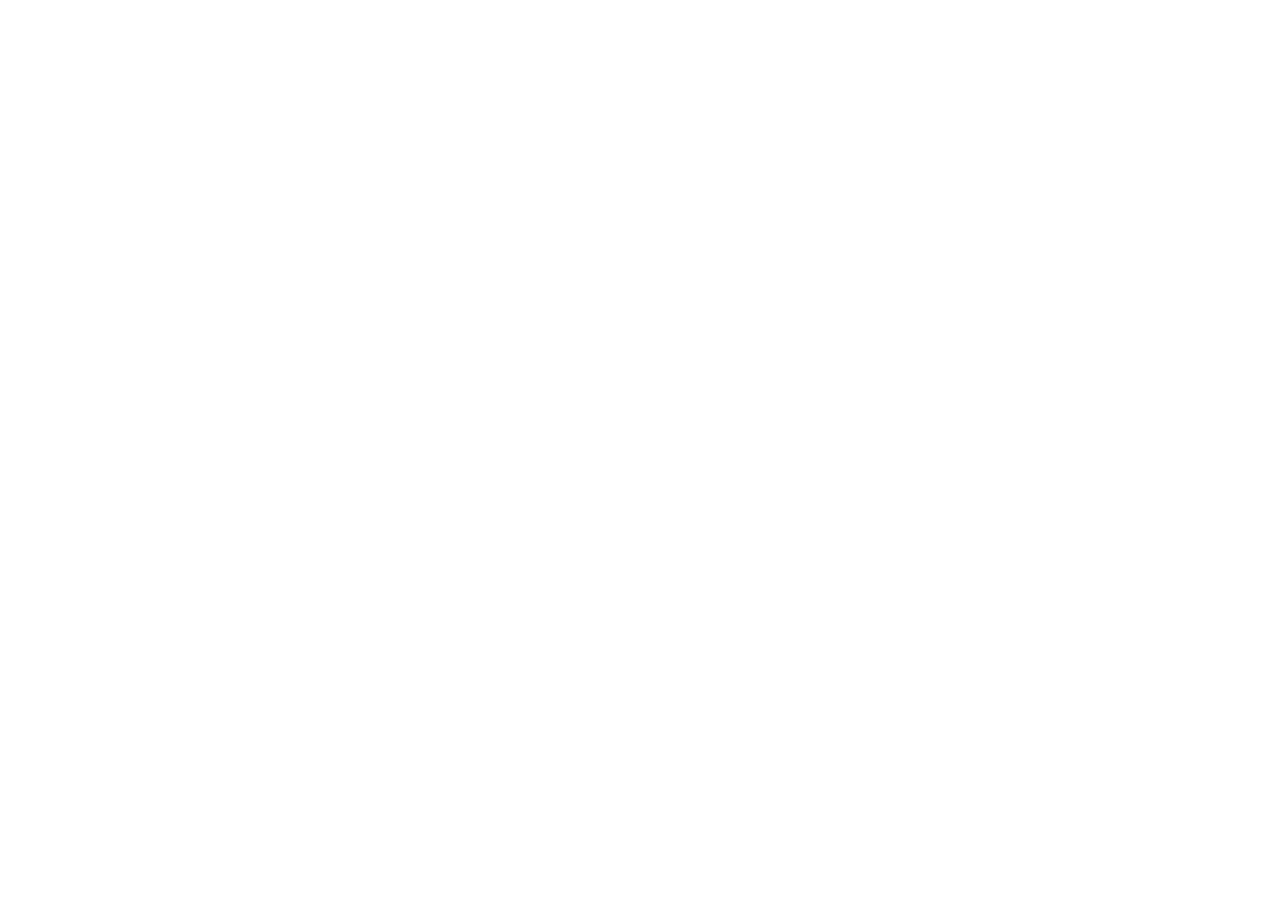
==== about.html @ 94db78e7 "Initial commit" ====
<!DOCTYPE html>
<html lang="en">
<head>
    <meta charset="UTF-8">
    <meta name="viewport" content="width=device-width, initial-scale=1.0">
    <title>Miles Wiser | About Me</title>
</head>

</body>
</html>
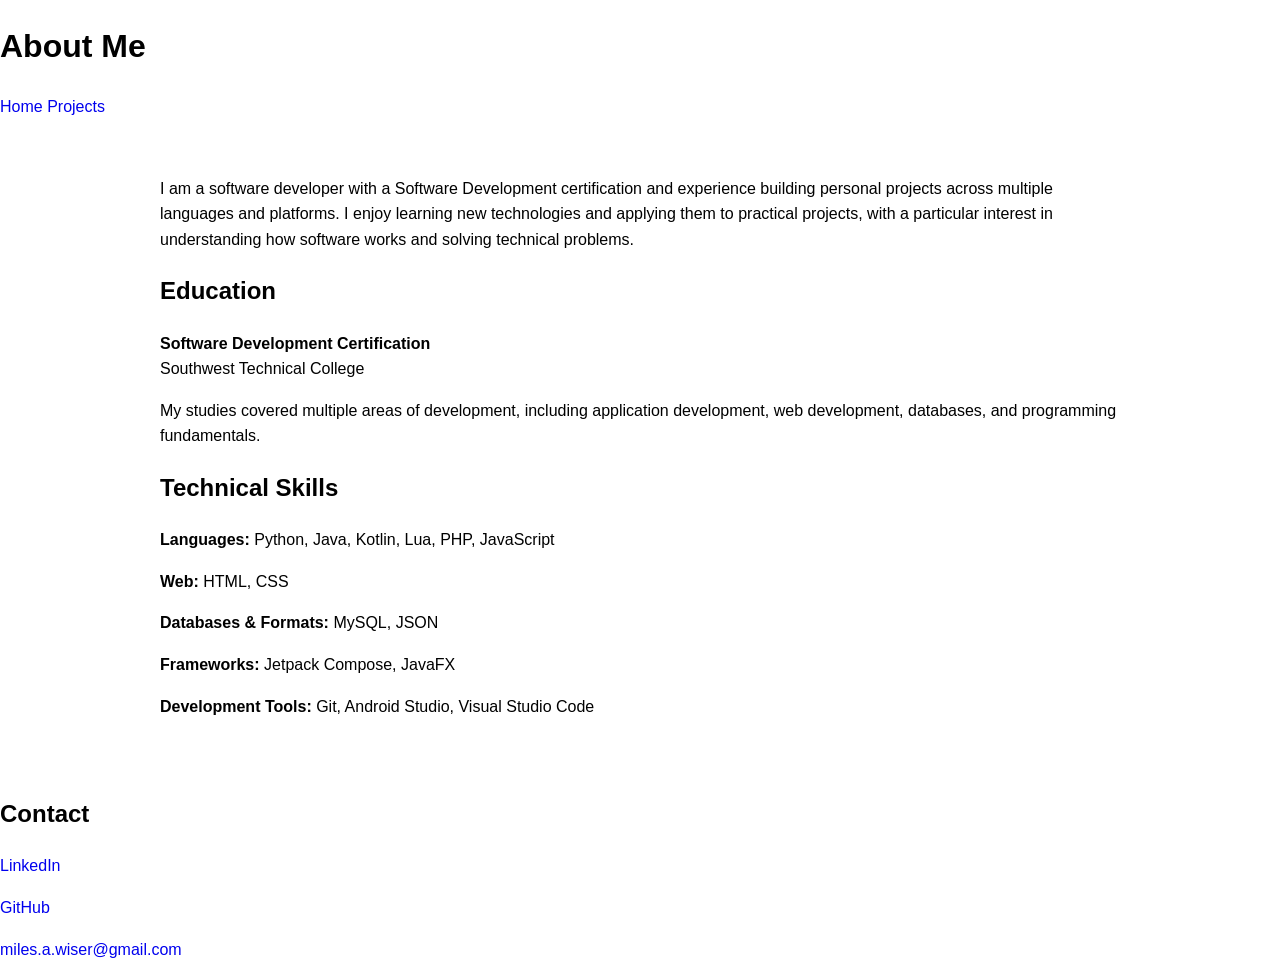
==== commit 2d100015: "Added major content to pages Also added the start of CSS files." ====
--- a/about.html
+++ b/about.html
@@ -1,10 +1,86 @@
 <!DOCTYPE html>
 <html lang="en">
+
 <head>
     <meta charset="UTF-8">
     <meta name="viewport" content="width=device-width, initial-scale=1.0">
+    <link rel="stylesheet" href="css/styles.css">
     <title>Miles Wiser | About Me</title>
 </head>
 
+<body>
+    <header>
+        <h1>About Me</h1>
+        <nav>
+            <a href="index.html">Home</a>
+            <a href="projects/projects.html">Projects</a>
+        </nav>
+    </header>
+    
+    <main>
+        <section>
+            <p>
+                I am a software developer with a Software Development
+                certification and experience building personal projects
+                across multiple languages and platforms. I enjoy
+                learning new technologies and applying them to
+                practical projects, with a particular interest in
+                understanding how software works and solving technical
+                problems.
+            </p>
+        </section>
+
+        <section>
+            <h2>Education</h2>
+
+            <p>
+                <strong>Software Development Certification</strong><br>
+                Southwest Technical College
+            </p>
+
+            <p>
+                My studies covered multiple areas of development, including
+                application development, web development, databases, and
+                programming fundamentals.
+            </p>
+        </section>
+
+        <section>
+            <h2>Technical Skills</h2>
+
+            <p>
+                <strong>Languages:</strong>
+                Python, Java, Kotlin, Lua, PHP, JavaScript
+            </p>
+
+            <p>
+                <strong>Web:</strong>
+                HTML, CSS
+            </p>
+
+            <p>
+                <strong>Databases &amp; Formats:</strong>
+                MySQL, JSON
+            </p>
+
+            <p>
+                <strong>Frameworks:</strong>
+                Jetpack Compose, JavaFX
+            </p>
+
+            <p>
+                <strong>Development Tools:</strong>
+                Git, Android Studio, Visual Studio Code
+            </p>
+        </section>
+    </main>
+
+    <footer>
+        <h2>Contact</h2>
+        <p><a href="https://www.linkedin.com/in/miles-wiser-3517762ab">LinkedIn</a></p>
+        <p><a href="https://github.com/Miles-Wiser">GitHub</a></p>
+        <p><a href="mailto:miles.a.wiser@gmail.com">miles.a.wiser@gmail.com</a></p>
+    </footer>
+
 </body>
 </html>
--- a/css/styles.css
+++ b/css/styles.css
@@ -0,0 +1,26 @@
+/* Global */
+
+* {
+    box-sizing: border-box;
+}
+
+html {
+    font-size: 16px;
+}
+
+body {
+    margin: 0;
+    font-family: Arial, sans-serif;
+    line-height: 1.6;
+}
+
+a {
+    text-decoration: none;
+}
+
+main {
+    width: 100%;
+    max-width: 1000px;
+    margin: 0 auto;
+    padding: 40px 20px;
+}   
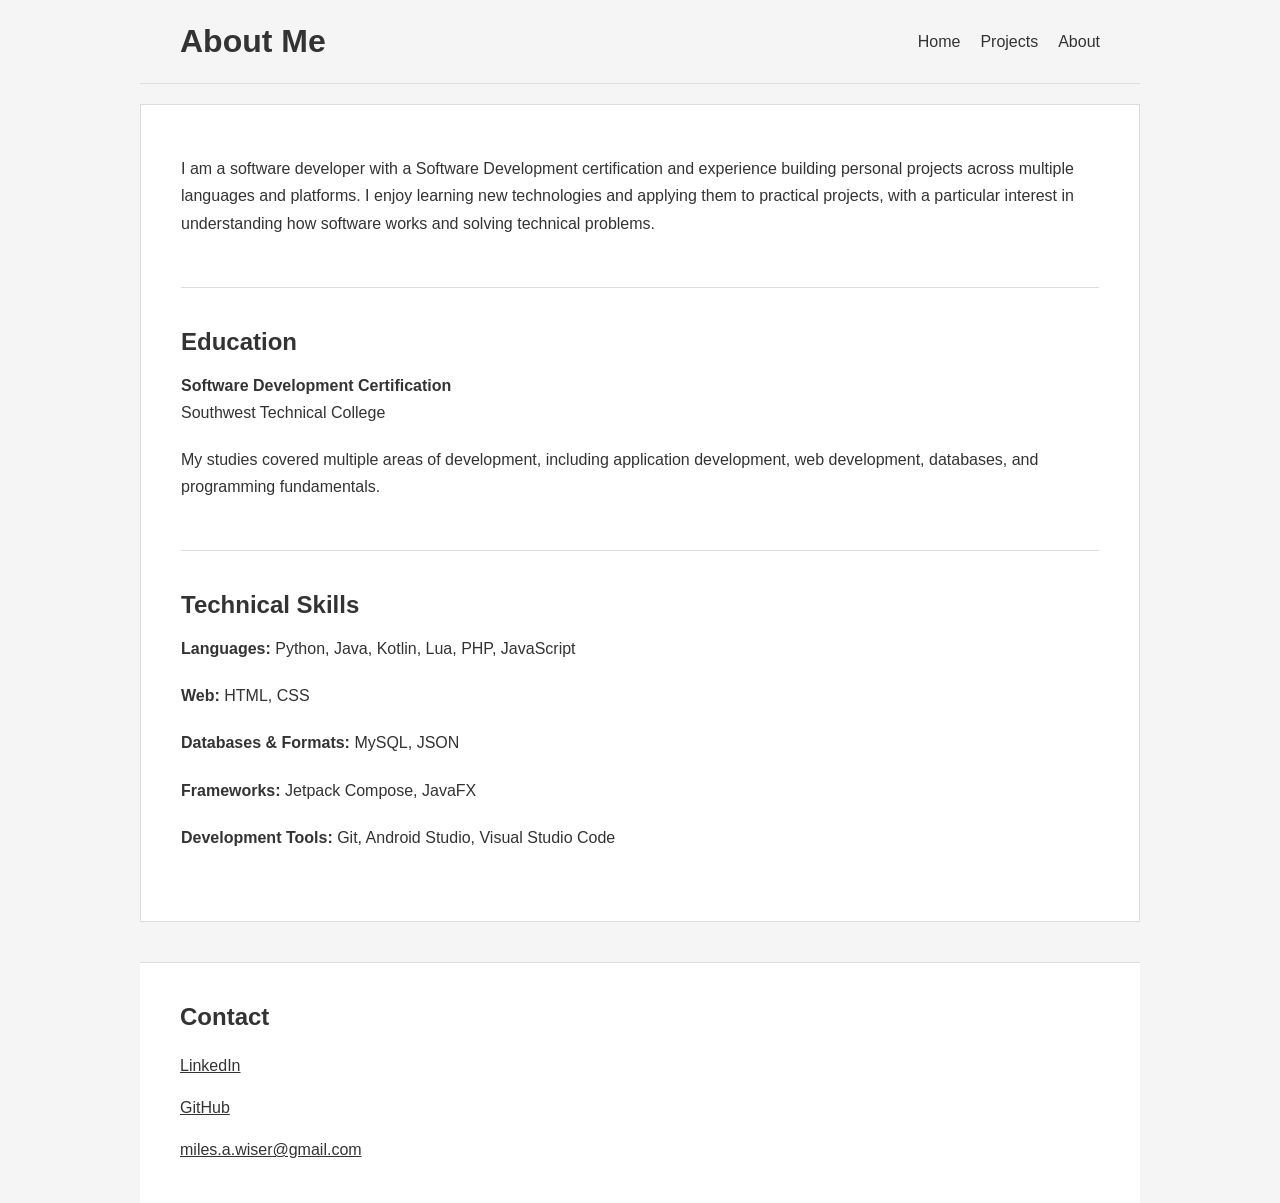
==== commit af6c3303: "Established styles for all pages. Also made the navigation links consitent between pages." ====
--- a/about.html
+++ b/about.html
@@ -14,6 +14,7 @@
         <nav>
             <a href="index.html">Home</a>
             <a href="projects/projects.html">Projects</a>
+            <a href="about.html">About</a>
         </nav>
     </header>
     
--- a/css/styles.css
+++ b/css/styles.css
@@ -8,19 +8,179 @@
     font-size: 16px;
 }
 
+:root {
+    --background: #f5f5f5;
+    --surface: #ffffff;
+    --text: #333333;
+    --border: #dddddd;
+    --link: #333333;
+    --hover: #eeeeee;
+}
+
+@media (prefers-color-scheme: dark) {
+    :root {
+        --background: #121212;
+        --surface: #1e1e1e;
+        --text: #f0f0f0;
+        --border: #444444;
+        --link: #f0f0f0;
+        --hover: #2a2a2a;
+    }
+}
+
 body {
     margin: 0;
+    color: var(--text);
+    background-color: var(--background);
+    font-size: 16px;
     font-family: Arial, sans-serif;
-    line-height: 1.6;
+    line-height: 1.7;
 }
 
 a {
+    color: var(--link);
     text-decoration: none;
 }
 
 main {
     width: 100%;
     max-width: 1000px;
+    margin: 20px auto 0;
+    padding: 50px 40px;
+    background-color: var(--surface);
+    border: 1px solid var(--border);
+}
+
+/* Main content */
+
+main section {
+    margin-bottom: 40px;
+    padding-bottom: 30px;
+    border-bottom: 1px solid var(--border);
+}
+
+main section:last-child {
+    margin-bottom: 0;
+    padding-bottom: 0;
+    border-bottom: none;
+}
+
+main h2 {
+    margin-top: 0;
+    margin-bottom: 15px;
+}
+
+main p {
+    margin: 0 0 20px;
+}
+
+/* Header */
+
+header {
+    display: flex;
+    justify-content: space-between;
+    align-items: center;
+    max-width: 1000px;
     margin: 0 auto;
-    padding: 40px 20px;
-}   +    padding: 20px 40px;
+    border-bottom: 1px solid var(--border);
+}
+
+header h1 {
+    margin: 0;
+}
+
+nav {
+    display: flex;
+    gap: 20px;
+}
+
+/* Navigation links */
+
+nav a {
+    padding: 8px 0;
+}
+
+nav a:hover {
+    text-decoration: underline;
+}
+
+/* Project links */
+
+main a {
+    display: inline-block;
+    padding: 8px 16px;
+    border: 1px solid var(--border);
+    border-radius: 6px;
+}
+
+main a:hover {
+    background-color: var(--hover);
+}
+
+/* Footer */
+
+footer {
+    max-width: 1000px;
+    margin: 40px auto 0;
+    padding: 40px;
+    background-color: var(--surface);
+    border-top: 1px solid var(--border);
+}
+
+footer h2 {
+    margin-top: 0;
+    margin-bottom: 20px;
+}
+
+footer p {
+    margin: 0 0 15px;
+}
+
+footer p:last-child {
+    margin-bottom: 0;
+}
+
+footer a {
+    text-decoration: underline;
+}
+
+/* Typography */
+
+h1,
+h2 {
+    line-height: 1.2;
+}
+
+h1 {
+    font-size: 2rem;
+    margin-bottom: 15px;
+}
+
+h2 {
+    font-size: 1.5rem;
+    margin-bottom: 15px;
+}  
+
+/* Mobile */
+
+@media (max-width: 600px) {
+    header {
+        flex-direction: column;
+        align-items: flex-start;
+        gap: 10px;
+    }
+
+    nav {
+        gap: 15px;
+        flex-wrap: wrap;
+    }
+
+    main {
+        padding: 40px 20px;
+    }
+
+    footer {
+        padding: 40px 20px;
+    }
+}
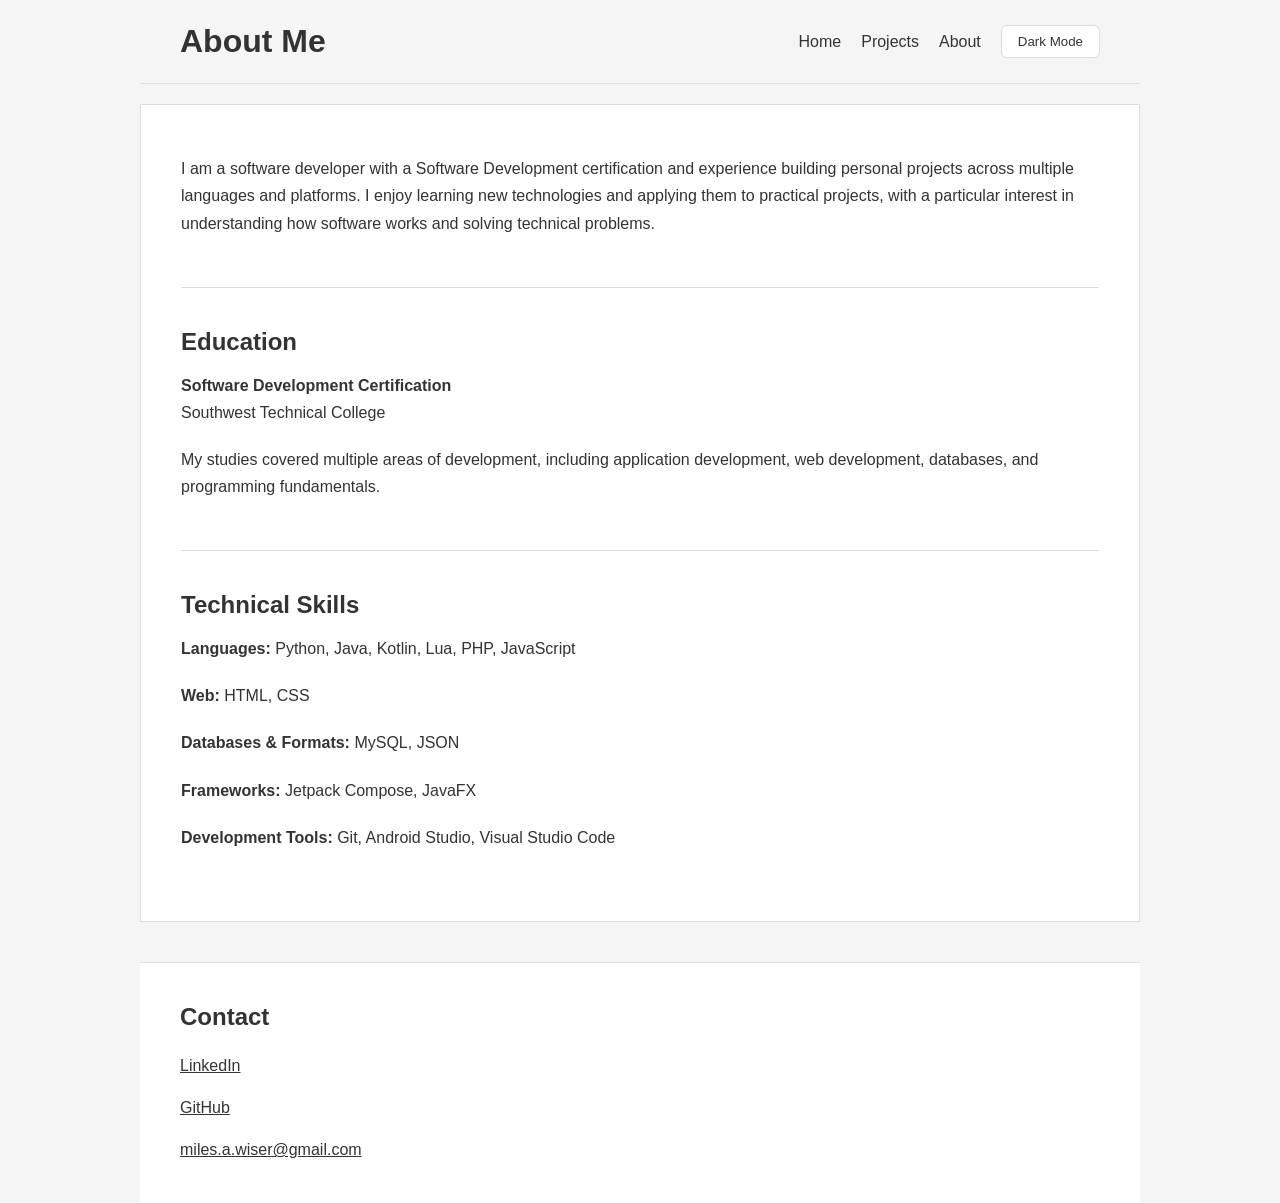
==== commit eb0af1eb: "Added Light/Dark mode to pages" ====
--- a/about.html
+++ b/about.html
@@ -5,17 +5,23 @@
     <meta charset="UTF-8">
     <meta name="viewport" content="width=device-width, initial-scale=1.0">
     <link rel="stylesheet" href="css/styles.css">
+    <script src="js/theme.js" defer></script>
     <title>Miles Wiser | About Me</title>
 </head>
 
 <body>
     <header>
         <h1>About Me</h1>
-        <nav>
-            <a href="index.html">Home</a>
-            <a href="projects/projects.html">Projects</a>
-            <a href="about.html">About</a>
-        </nav>
+        
+        <div class="header-controls">
+            <nav>
+                <a href="index.html">Home</a>
+                <a href="projects/projects.html">Projects</a>
+                <a href="about.html">About</a>
+            </nav>
+
+            <button id="theme-toggle" type="button">Dark Mode</button>
+        </div>
     </header>
     
     <main>
--- a/css/styles.css
+++ b/css/styles.css
@@ -6,6 +6,16 @@
 
 html {
     font-size: 16px;
+}
+
+body,
+main,
+footer,
+#theme-toggle {
+    transition:
+        background-color 0.3s ease,
+        color 0.3s ease,
+        border-color 0.3s ease;
 }
 
 :root {
@@ -28,6 +38,24 @@
     }
 }
 
+[data-theme="light"] {
+    --background: #f5f5f5;
+    --surface: #ffffff;
+    --text: #333333;
+    --border: #dddddd;
+    --link: #333333;
+    --hover: #eeeeee;
+}
+
+[data-theme="dark"] {
+    --background: #121212;
+    --surface: #1e1e1e;
+    --text: #f0f0f0;
+    --border: #444444;
+    --link: #f0f0f0;
+    --hover: #2a2a2a;
+}
+
 body {
     margin: 0;
     color: var(--text);
@@ -95,6 +123,12 @@
     gap: 20px;
 }
 
+.header-controls {
+    display: flex;
+    align-items: center;
+    gap: 20px;
+}
+
 /* Navigation links */
 
 nav a {
@@ -115,6 +149,19 @@
 }
 
 main a:hover {
+    background-color: var(--hover);
+}
+
+#theme-toggle {
+    padding: 8px 16px;
+    border: 1px solid var(--border);
+    border-radius: 6px;
+    color: var(--link);
+    background-color: var(--surface);
+    cursor: pointer;
+}
+
+#theme-toggle:hover {
     background-color: var(--hover);
 }
 
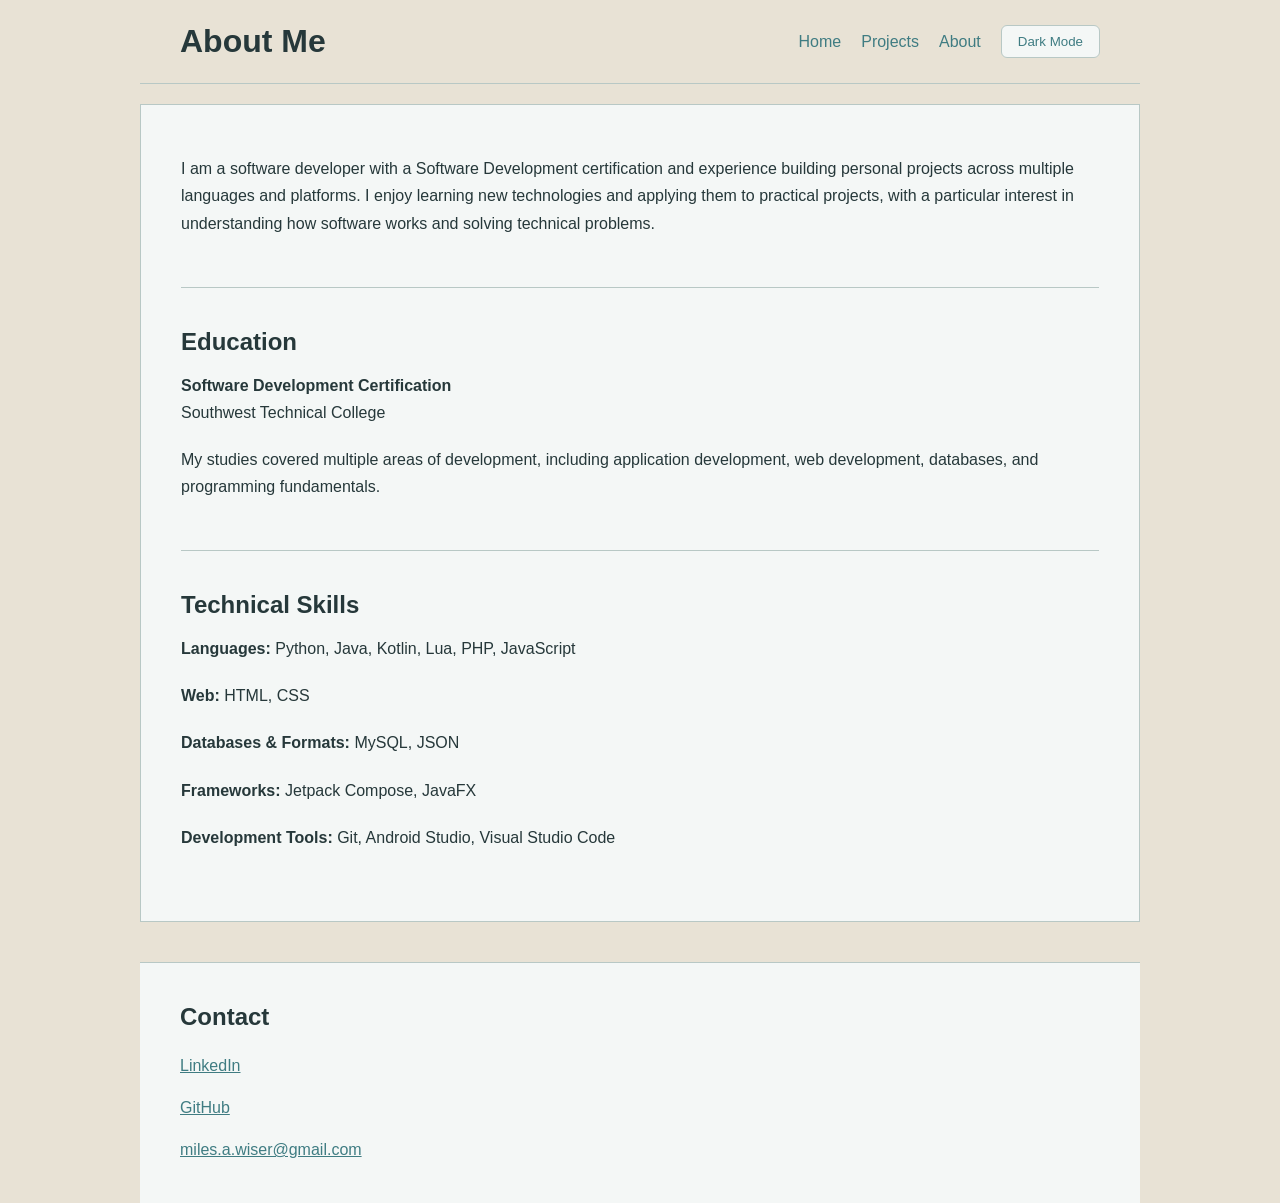
==== commit 1d5c65c1: "Established color palette Also added JS scripted to html files. This fixes a "flashing" issue when q" ====
--- a/about.html
+++ b/about.html
@@ -4,6 +4,15 @@
 <head>
     <meta charset="UTF-8">
     <meta name="viewport" content="width=device-width, initial-scale=1.0">
+    
+    <script>
+        const savedTheme = localStorage.getItem("theme");
+
+        if (savedTheme !== null) {
+            document.documentElement.setAttribute("data-theme", savedTheme);
+        }
+    </script>
+
     <link rel="stylesheet" href="css/styles.css">
     <script src="js/theme.js" defer></script>
     <title>Miles Wiser | About Me</title>
--- a/css/styles.css
+++ b/css/styles.css
@@ -13,47 +13,47 @@
 footer,
 #theme-toggle {
     transition:
-        background-color 0.3s ease,
-        color 0.3s ease,
-        border-color 0.3s ease;
+        background-color 0.5s ease,
+        color 0.5s ease,
+        border-color 0.5s ease;
 }
 
 :root {
-    --background: #f5f5f5;
-    --surface: #ffffff;
-    --text: #333333;
-    --border: #dddddd;
-    --link: #333333;
-    --hover: #eeeeee;
+    --background: #E8E2D5;
+    --surface: #F4F7F6;
+    --text: #26383A;
+    --border: #B8C8C5;
+    --link: #3F7C82;
+    --hover: #D5E7E2;
 }
 
 @media (prefers-color-scheme: dark) {
     :root {
-        --background: #121212;
-        --surface: #1e1e1e;
-        --text: #f0f0f0;
-        --border: #444444;
-        --link: #f0f0f0;
-        --hover: #2a2a2a;
+        --background: #17282B;
+        --surface: #233A3D;
+        --text: #E5EEEC;
+        --border: #40595B;
+        --link: #6FA9A5;
+        --hover: #304C4F;
     }
 }
 
 [data-theme="light"] {
-    --background: #f5f5f5;
-    --surface: #ffffff;
-    --text: #333333;
-    --border: #dddddd;
-    --link: #333333;
-    --hover: #eeeeee;
+    --background: #E8E2D5;
+    --surface: #F4F7F6;
+    --text: #26383A;
+    --border: #B8C8C5;
+    --link: #3F7C82;
+    --hover: #D5E7E2;
 }
 
 [data-theme="dark"] {
-    --background: #121212;
-    --surface: #1e1e1e;
-    --text: #f0f0f0;
-    --border: #444444;
-    --link: #f0f0f0;
-    --hover: #2a2a2a;
+    --background: #17282B;
+    --surface: #233A3D;
+    --text: #E5EEEC;
+    --border: #40595B;
+    --link: #6FA9A5;
+    --hover: #304C4F;
 }
 
 body {
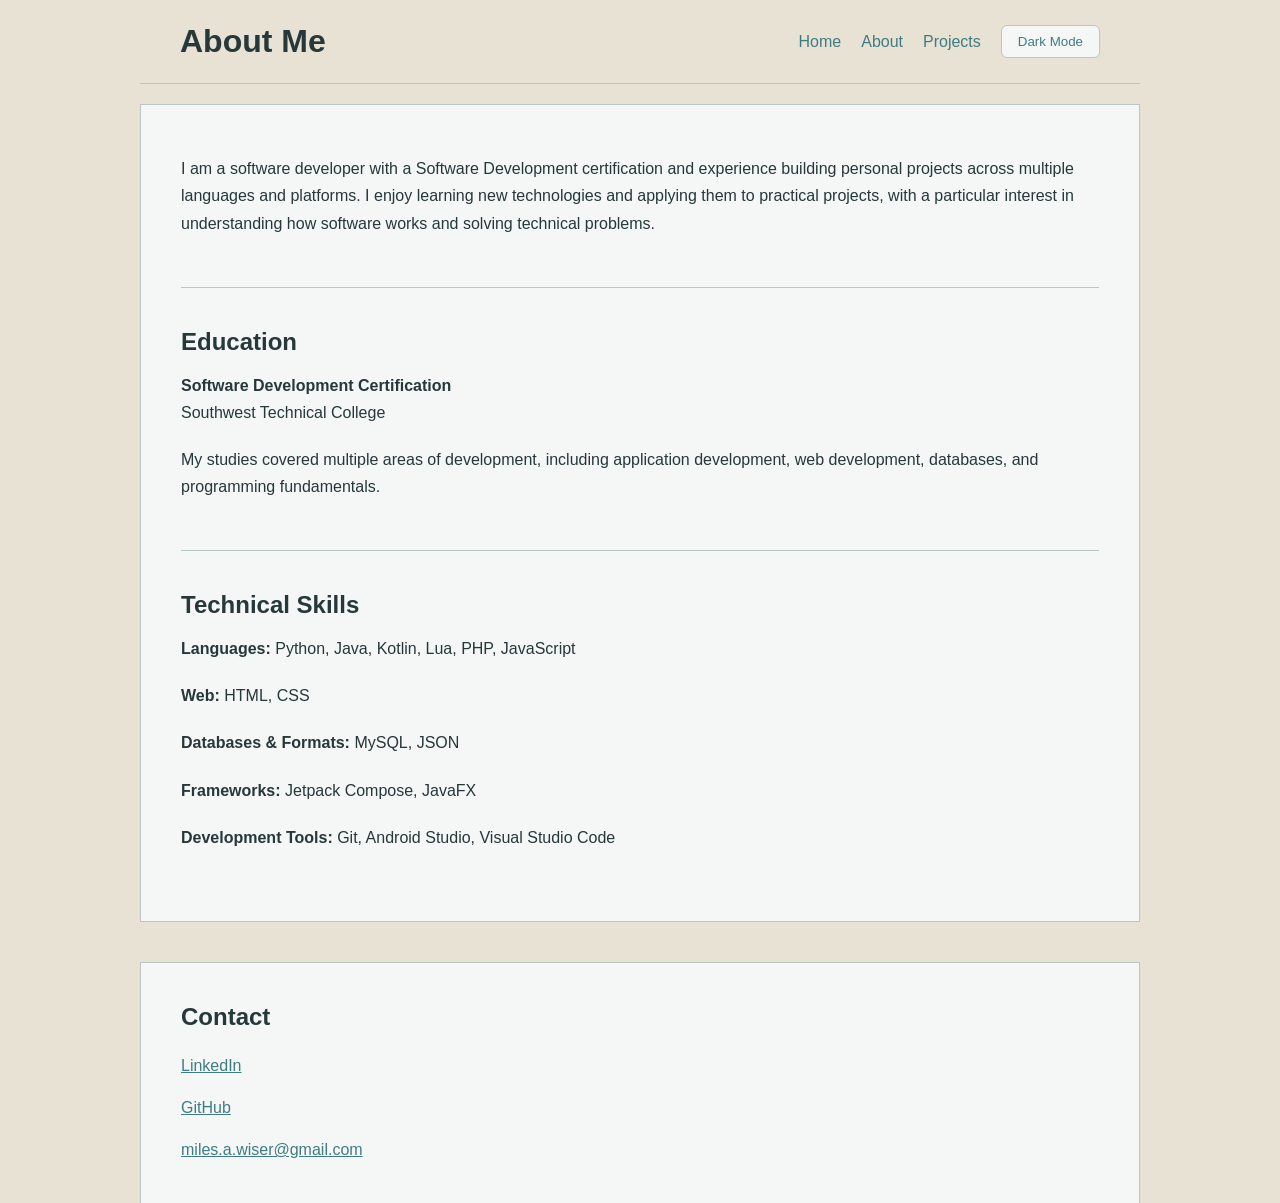
==== commit 23b268b3: "Added content to index.html and favicons Edited and added content to index.html. Now reads more huma" ====
--- a/about.html
+++ b/about.html
@@ -13,6 +13,9 @@
         }
     </script>
 
+    <link rel="icon" type="image/png" sizes="32x32" href="assets/favicon/favicon-32x32.png">
+    <link rel="icon" type="image/png" sizes="16x16" href="assets/favicon/favicon-16x16.png">
+    <link rel="icon" type="image/x-icon" href="assets/favicon/favicon.ico">
     <link rel="stylesheet" href="css/styles.css">
     <script src="js/theme.js" defer></script>
     <title>Miles Wiser | About Me</title>
@@ -21,12 +24,12 @@
 <body>
     <header>
         <h1>About Me</h1>
-        
+
         <div class="header-controls">
             <nav>
                 <a href="index.html">Home</a>
+                <a href="about.html">About</a>
                 <a href="projects/projects.html">Projects</a>
-                <a href="about.html">About</a>
             </nav>
 
             <button id="theme-toggle" type="button">Dark Mode</button>
@@ -95,7 +98,9 @@
         <h2>Contact</h2>
         <p><a href="https://www.linkedin.com/in/miles-wiser-3517762ab">LinkedIn</a></p>
         <p><a href="https://github.com/Miles-Wiser">GitHub</a></p>
-        <p><a href="mailto:miles.a.wiser@gmail.com">miles.a.wiser@gmail.com</a></p>
+        <p>
+            <a href="mailto:miles.a.wiser@gmail.com">miles.a.wiser@gmail.com</a>
+        </p>
     </footer>
 
 </body>
--- a/css/styles.css
+++ b/css/styles.css
@@ -172,7 +172,8 @@
     margin: 40px auto 0;
     padding: 40px;
     background-color: var(--surface);
-    border-top: 1px solid var(--border);
+    border: 1px solid var(--border);
+    border-bottom: none;
 }
 
 footer h2 {
@@ -208,6 +209,37 @@
     font-size: 1.5rem;
     margin-bottom: 15px;
 }  
+
+/* Image Styles */
+figure {
+    margin: 0 0 15px;
+}
+
+figure img {
+    display: block;
+    width: 100%;
+    max-width: 350px;
+    height: auto;
+    margin-bottom: 5px;
+    border: solid 2px var(--border);
+    box-shadow: 5px 5px 10px var(--background);
+}
+
+figcaption {
+    width: 100%;
+    max-width: 350px;
+    color: var(--text);
+    text-align: center;
+    text-shadow: 5px 5px 5px var(--background);
+}
+
+/* KBD Styles */
+kbd {
+    padding: 2px 3px;
+    background-color: var(--background);
+    border-radius: 5px;
+    border: 1px solid var(--border)
+}
 
 /* Mobile */
 
@@ -218,6 +250,12 @@
         gap: 10px;
     }
 
+    .header-controls {
+        flex-direction: column;
+        align-items: flex-start;
+        gap: 10px;
+    }
+
     nav {
         gap: 15px;
         flex-wrap: wrap;
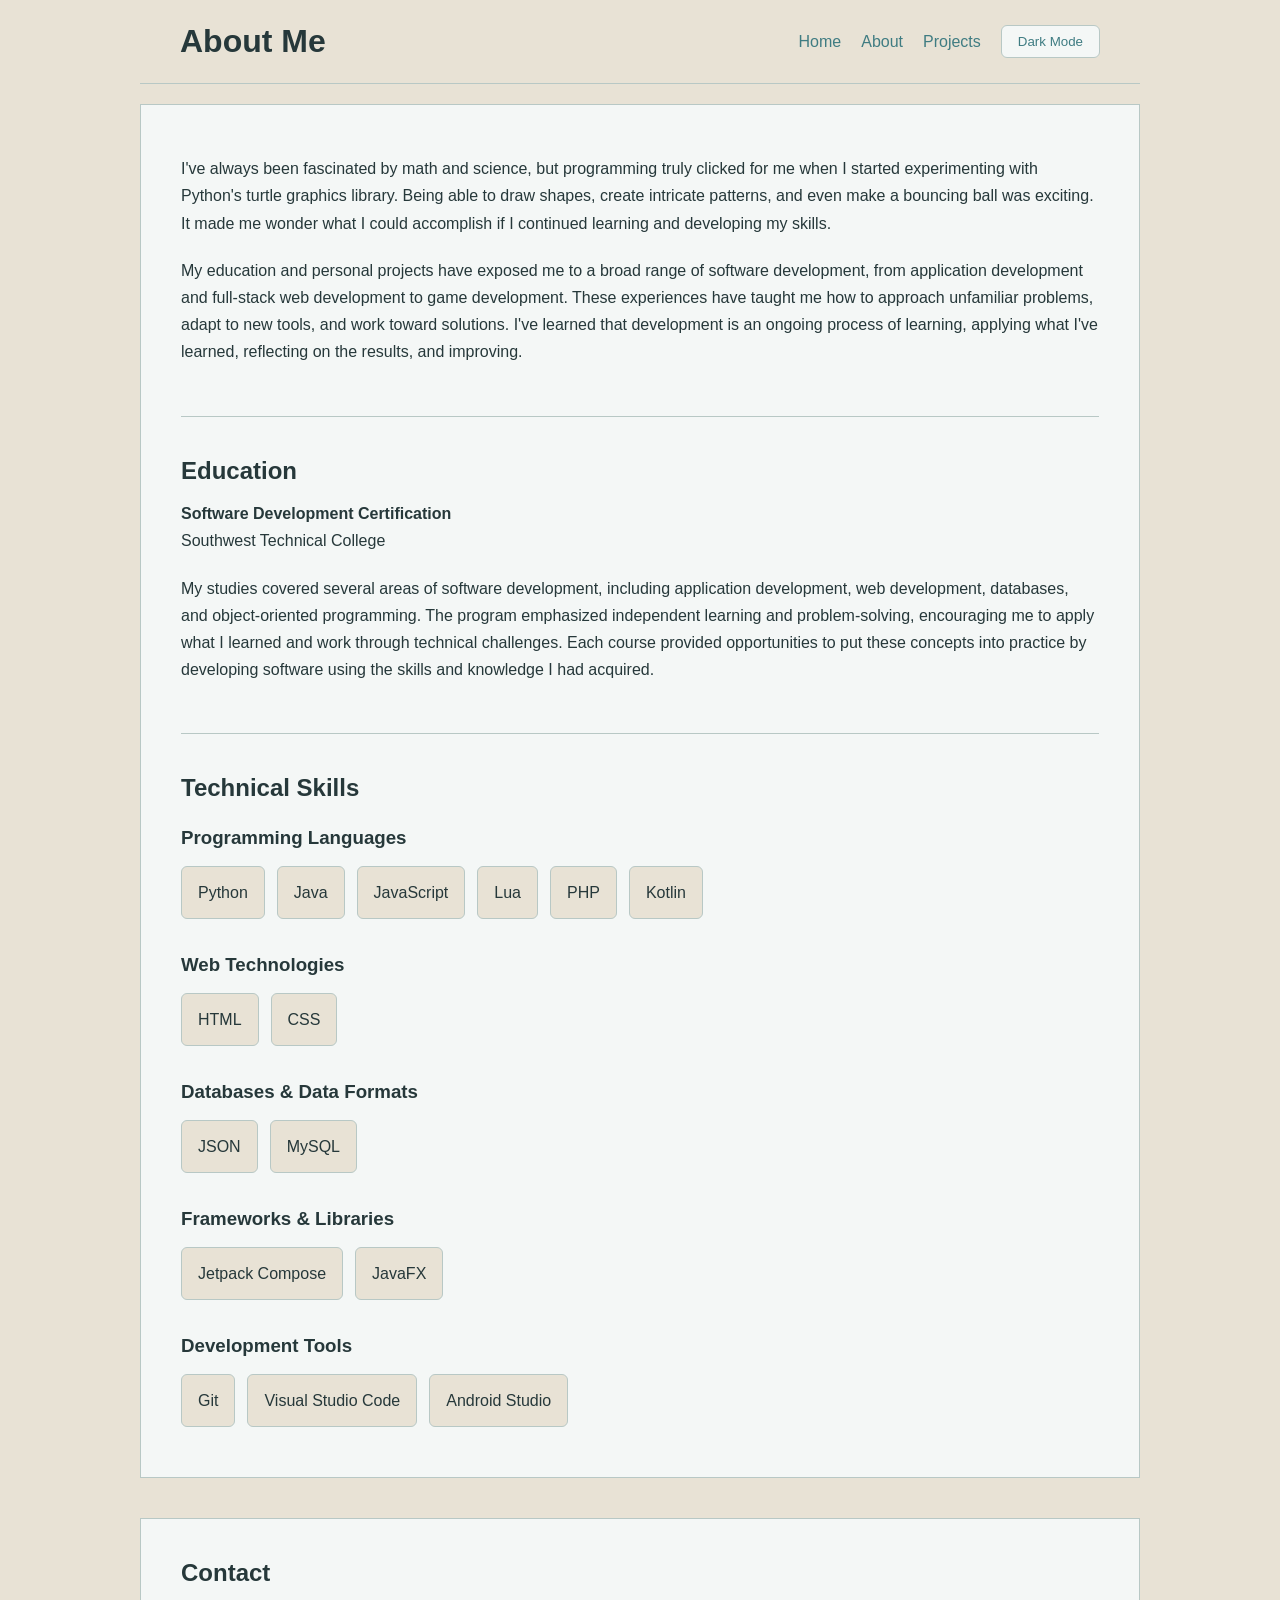
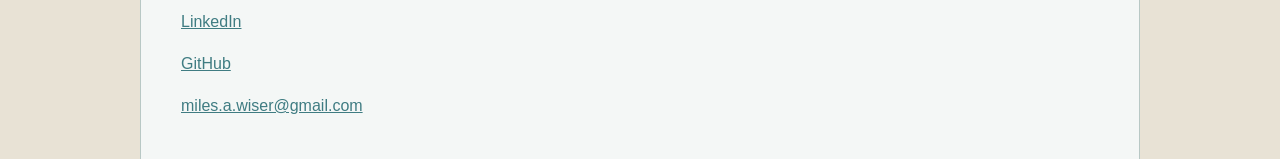
==== commit f9e8cb5a: "Added/edited content of about.html Included accessibility description to nav elements on all html fi" ====
--- a/about.html
+++ b/about.html
@@ -17,6 +17,7 @@
     <link rel="icon" type="image/png" sizes="16x16" href="assets/favicon/favicon-16x16.png">
     <link rel="icon" type="image/x-icon" href="assets/favicon/favicon.ico">
     <link rel="stylesheet" href="css/styles.css">
+    <link rel="stylesheet" href="css/about.css">
     <script src="js/theme.js" defer></script>
     <title>Miles Wiser | About Me</title>
 </head>
@@ -26,7 +27,7 @@
         <h1>About Me</h1>
 
         <div class="header-controls">
-            <nav>
+            <nav aria-label="Main navigation">
                 <a href="index.html">Home</a>
                 <a href="about.html">About</a>
                 <a href="projects/projects.html">Projects</a>
@@ -39,13 +40,21 @@
     <main>
         <section>
             <p>
-                I am a software developer with a Software Development
-                certification and experience building personal projects
-                across multiple languages and platforms. I enjoy
-                learning new technologies and applying them to
-                practical projects, with a particular interest in
-                understanding how software works and solving technical
-                problems.
+                I've always been fascinated by math and science, but programming
+                truly clicked for me when I started experimenting with Python's
+                turtle graphics library. Being able to draw shapes, create
+                intricate patterns, and even make a bouncing ball was exciting.
+                It made me wonder what I could accomplish if I continued
+                learning and developing my skills.
+            </p>
+            <p>
+                My education and personal projects have exposed me to a broad
+                range of software development, from application development and
+                full-stack web development to game development. These
+                experiences have taught me how to approach unfamiliar problems,
+                adapt to new tools, and work toward solutions. I've learned that
+                development is an ongoing process of learning, applying what
+                I've learned, reflecting on the results, and improving.
             </p>
         </section>
 
@@ -58,39 +67,54 @@
             </p>
 
             <p>
-                My studies covered multiple areas of development, including
-                application development, web development, databases, and
-                programming fundamentals.
+                My studies covered several areas of software development,
+                including application development, web development, databases,
+                and object-oriented programming. The program emphasized
+                independent learning and problem-solving, encouraging me to
+                apply what I learned and work through technical challenges. Each
+                course provided opportunities to put these concepts into
+                practice by developing software using the skills and knowledge I
+                had acquired.
             </p>
         </section>
 
-        <section>
+        <section class="technical-skills">
             <h2>Technical Skills</h2>
 
-            <p>
-                <strong>Languages:</strong>
-                Python, Java, Kotlin, Lua, PHP, JavaScript
-            </p>
+            <h3>Programming Languages</h3>
+            <ul class="skills-grid">
+                <li class="skill-card">Python</li>
+                <li class="skill-card">Java</li>
+                <li class="skill-card">JavaScript</li>
+                <li class="skill-card">Lua</li>
+                <li class="skill-card">PHP</li>
+                <li class="skill-card">Kotlin</li>
+            </ul>
 
-            <p>
-                <strong>Web:</strong>
-                HTML, CSS
-            </p>
+            <h3>Web Technologies</h3>
+            <ul class="skills-grid">
+                <li class="skill-card">HTML</li>
+                <li class="skill-card">CSS</li>
+            </ul>
 
-            <p>
-                <strong>Databases &amp; Formats:</strong>
-                MySQL, JSON
-            </p>
+            <h3>Databases &amp; Data Formats</h3>
+            <ul class="skills-grid">
+                <li class="skill-card">JSON</li>
+                <li class="skill-card">MySQL</li>
+            </ul>
 
-            <p>
-                <strong>Frameworks:</strong>
-                Jetpack Compose, JavaFX
-            </p>
+            <h3>Frameworks &amp; Libraries</h3>
+            <ul class="skills-grid">
+                <li class="skill-card">Jetpack Compose</li>
+                <li class="skill-card">JavaFX</li>
+            </ul>
 
-            <p>
-                <strong>Development Tools:</strong>
-                Git, Android Studio, Visual Studio Code
-            </p>
+            <h3>Development Tools</h3>
+            <ul class="skills-grid">
+                <li class="skill-card">Git</li>
+                <li class="skill-card">Visual Studio Code</li>
+                <li class="skill-card">Android Studio</li>
+            </ul>
         </section>
     </main>
 
--- a/css/about.css
+++ b/css/about.css
@@ -0,0 +1,27 @@
+
+/* Technical Skills */
+
+.skills-grid {
+    display: flex;
+    flex-wrap: wrap;
+    gap: 12px;
+    margin: 0 0 30px;
+    padding: 0;
+    list-style: none;
+}
+
+.skill-card {
+    padding: 12px 16px;
+    background-color: var(--background);
+    border: 1px solid var(--border);
+    border-radius: 6px;
+    text-align: center;
+}
+
+.technical-skills h3 {
+    margin-bottom: 12px;
+}
+
+.technical-skills .skills-grid:last-child {
+    margin-bottom: 0;
+}
